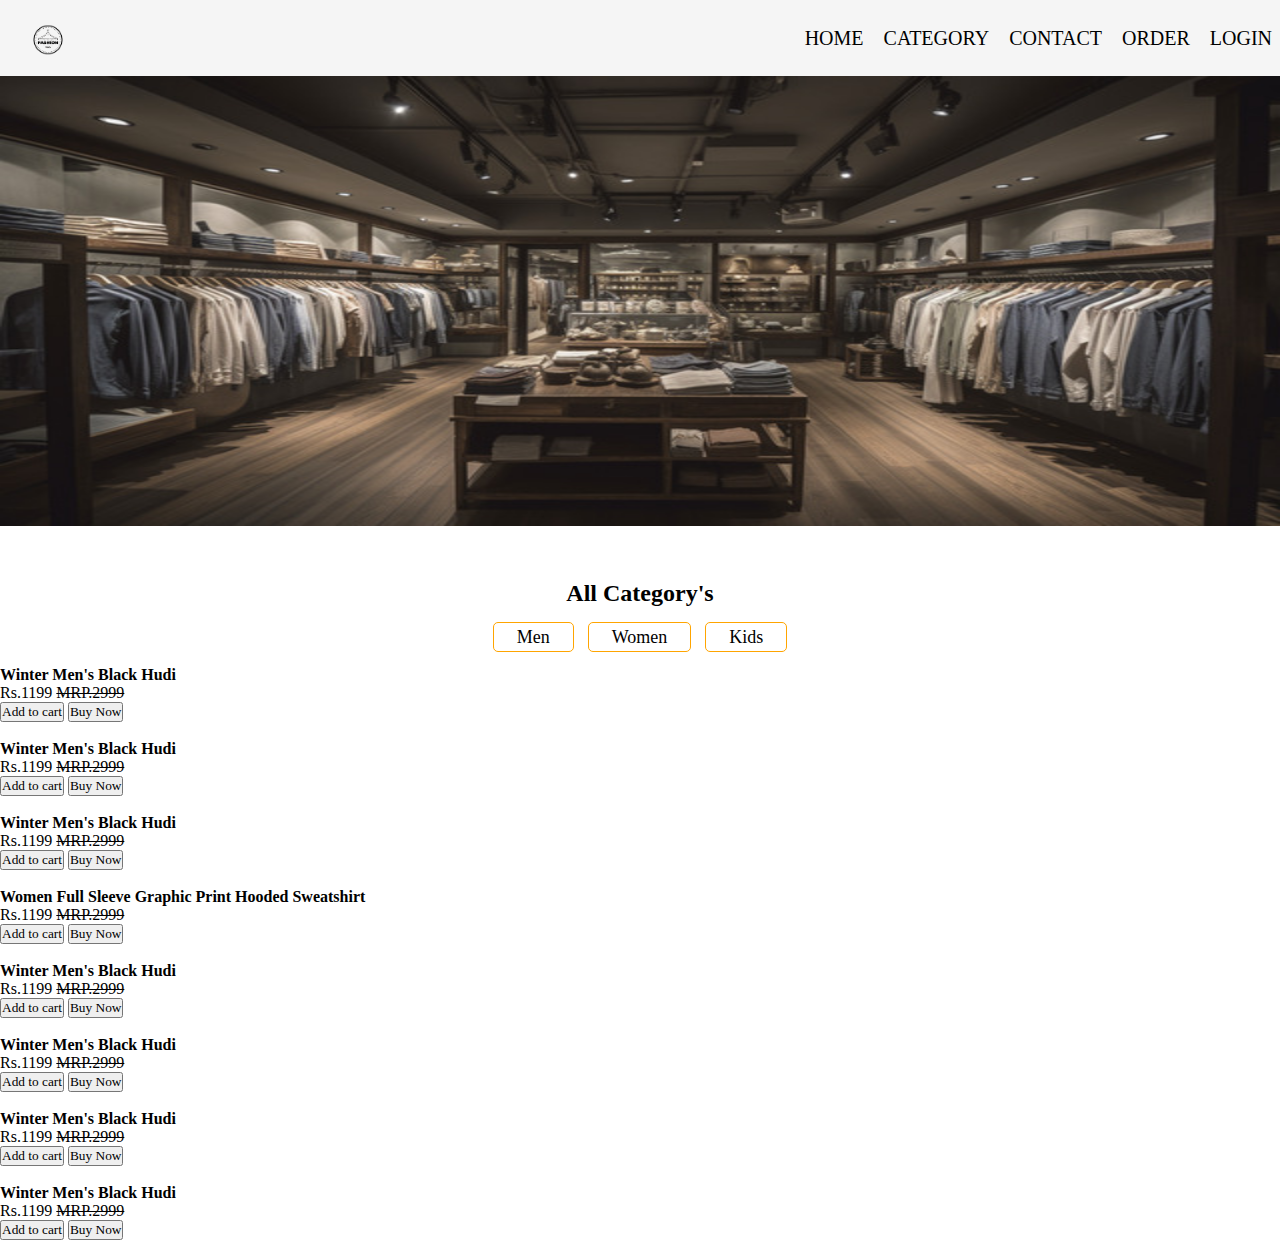
==== category.html @ 3d9e4f12 "Add files via upload" ====
<!DOCTYPE html>
<html lang="en">
<head>
    <meta charset="UTF-8">
    <meta name="viewport" content="width=device-width, initial-scale=1.0">
    <link rel="stylesheet" href="https://cdnjs.cloudflare.com/ajax/libs/font-awesome/6.5.2/css/all.min.css" 
    integrity="sha512-SnH5WK+bZxgPHs44uWIX+LLJAJ9/2PkPKZ5QiAj6Ta86w+fsb2TkcmfRyVX3pBnMFcV7oQPJkl9QevSCWr3W6A==" 
    crossorigin="anonymous" referrerpolicy="no-referrer" />
    <link rel="stylesheet" href="css/categorys.css">
    <title>Category Page</title>
</head>
<body>
    <!--header-->
    <div class="navbar">
        <nav>
            <div class="logo">
                <img src="image/4.png" alt="">
             </div>
             <div class="link">
            <a href="index.html">HOME</a>
            <a href="#">CATEGORY</a>
            <a href="contact.html">CONTACT</a>
            <a href="#">ORDER</a>
            <a href="login.html">LOGIN</a>
             </div>
        </nav>
     </div>
     <div class="background">
        <img src="image/background3.png" alt="">
     </div>
     <div class="category">
        <h1>All Category's</h1>
        <div class="link">
        <a href="#">Men</a>
        <a href="#">Women</a>
        <a href="#">Kids</a>
    </div>
    </div>

    <!--product section-->
    <div class="product">
        <div class="box">
            <img src="image/product13.png" alt="">
            <div class="info">
            <h4>Winter Men's Black Hudi</h4>
            <p>Rs.1199 <del>MRP.2999</del></p>
            <i class="fa-solid fa-star checked"></i>
            <i class="fa-solid fa-star checked"></i>
            <i class="fa-solid fa-star checked"></i>
            <i class="fa-solid fa-star checked"></i>
            <i class="fa-solid fa-star checked"></i>
            <form action="" method="post">
                <button type="submit" id="addtocart" name="btnaddtocart">Add to cart</button>
                <button type="submit" id="buynow" name="btnbuynow">Buy Now   </button>
            </form>
        </div>
        </div>
        <div class="box">
            <img src="image/product11.png" alt="">
            <div class="info">
                <h4>Winter Men's Black Hudi</h4>
            <p>Rs.1199 <del>MRP.2999</del></p>
            <i class="fa-solid fa-star checked"></i>
            <i class="fa-solid fa-star checked"></i>
            <i class="fa-solid fa-star checked"></i>
            <i class="fa-solid fa-star checked"></i>
            <i class="fa-solid fa-star "></i>
            <form action="" method="post">
                <button type="submit" id="addtocart"  name="btnaddtocart">Add to cart</button>
                <button type="submit"  id="buynow"name="btnbuynow">Buy Now   </button>
            </form>
        </div>
        </div>
        <div class="box">
            <img src="image/product12.png" alt="">
            <div class="info">
                <h4>Winter Men's Black Hudi</h4>
            <p>Rs.1199 <del>MRP.2999</del></p>
            <i class="fa-solid fa-star checked"></i>
            <i class="fa-solid fa-star checked"></i>
            <i class="fa-solid fa-star checked"></i>
            <i class="fa-solid fa-star checked"></i>
            <i class="fa-solid fa-star checked"></i>
            <form action="" method="post">
                <button type="submit" id="addtocart"  name="btnaddtocart">Add to cart</button>
                <button type="submit"   id="buynow"name="btnbuynow">Buy Now   </button>
            </form>
        </div>
        </div>
        <div class="box">
            <img src="image/product16.png" alt="">
            <div class="info">
                <h4>Women Full Sleeve Graphic Print Hooded Sweatshirt</h4>
            <p>Rs.1199 <del>MRP.2999</del></p>
            <i class="fa-solid fa-star checked"></i>
            <i class="fa-solid fa-star checked"></i>
            <i class="fa-solid fa-star checked"></i>
            <i class="fa-solid fa-star checked"></i>
            <i class="fa-solid fa-star "></i>
            <form action="" method="post">
                <button type="submit" id="addtocart"  name="btnaddtocart">Add to cart</button>
                <button type="submit" id="buynow" name="btnbuynow">Buy Now   </button>
            </form>
        </div>
        </div>
        <div class="box">
            <img src="image/product21.png" alt="">
            <div class="info">
                <h4>Winter Men's Black Hudi</h4>
            <p>Rs.1199 <del>MRP.2999</del></p>
            <i class="fa-solid fa-star checked"></i>
            <i class="fa-solid fa-star checked"></i>
            <i class="fa-solid fa-star checked"></i>
            <i class="fa-solid fa-star checked"></i>
            <i class="fa-solid fa-star checked"></i>
            <form action="" method="post">
                <button type="submit" id="addtocart"  name="btnaddtocart">Add to cart</button>
                <button type="submit"  id="buynow" name="btnbuynow">Buy Now   </button>
            </form>
        </div>
        </div>
        <div class="box">
            <img src="image/product15.png" alt="">
            <div class="info">
                <h4>Winter Men's Black Hudi</h4>
            <p>Rs.1199 <del>MRP.2999</del></p>
            <i class="fa-solid fa-star checked"></i>
            <i class="fa-solid fa-star checked"></i>
            <i class="fa-solid fa-star checked"></i>
            <i class="fa-solid fa-star checked"></i>
            <i class="fa-solid fa-star checked"></i>
            <form action="" method="post">
                <button type="submit" id="addtocart"  name="btnaddtocart">Add to cart</button>
                <button type="submit" id="buynow" name="btnbuynow">Buy Now   </button>
            </form>
        </div>
        </div>
        <div class="box">
            <img src="image/product19.png" alt="">
            <div class="info">
                <h4>Winter Men's Black Hudi</h4>
            <p>Rs.1199 <del>MRP.2999</del></p>
            <i class="fa-solid fa-star checked"></i>
            <i class="fa-solid fa-star checked"></i>
            <i class="fa-solid fa-star checked"></i>
            <i class="fa-solid fa-star checked"></i>
            <i class="fa-solid fa-star "></i>
            <form action="" method="post">
                <button type="submit" id="addtocart"  name="btnaddtocart">Add to cart</button>
                <button type="submit"  id="buynow"name="btnbuynow">Buy Now   </button>
            </form>
        </div>
        </div>
        <div class="box">
            <img src="image/produvt20.png" alt="">
            <div class="info">
                <h4>Winter Men's Black Hudi</h4>
            <p>Rs.1199 <del>MRP.2999</del></p>
            <i class="fa-solid fa-star checked"></i>
            <i class="fa-solid fa-star checked"></i>
            <i class="fa-solid fa-star checked"></i>
            <i class="fa-solid fa-star checked"></i>
            <i class="fa-solid fa-star "></i>
            <form action="" method="post">
                <button type="submit"id="addtocart"   name="btnaddtocart">Add to cart</button>
                <button type="submit"  id="buynow"name="btnbuynow">Buy Now   </button>
            </form>
        </div>
        </div>
        
    </div>
</body>
</html>
---- css/categorys.css ----
*{
    margin: 0;
    padding: 0;
    font-family: serif;
}
.navbar{
    padding: 0px 0px;
}
.navbar nav{
    display: flex;
   justify-content: space-between;
   align-items: center;
   background-color: #f5f5f5;
}
.navbar nav .logo{
   margin:  10px 14px;
}
.navbar nav img{
    display: flex;
    height: 50px;
   margin: 3px 9px;

}
.navbar nav .link a{
    font-size: 20px;
    text-decoration: none;
    padding: 2px 8px;
    color: black;
}
.navbar nav .link a:hover{
    background-color: black;
    color: white;
    border-radius: 5px;
    transition: 0.5s ease;
}
.background img{
background-size: cover;
background-repeat:no-repeat;
width: 100vw;
height: 50vh;
position: relative;
}

.category{
    margin-top: 50px;
}
.category h1{
text-align: center;
font-size: 24px;
margin-bottom: 20px;
font-family: Georgia, serif;
}
.category h1:hover{
color: orange;
transition: 0.3s ease;
}
.category .link{
    text-align: center;
}
.category .link a{
    padding: 4px 23px;
    font-size: 18px;
    text-decoration: none;
    color: black;
    border-radius: 5px;
    background-color: white;
    border: 1px solid orange;
    margin: 5px;
}
.category .link a:hover{
    background-color: orange;
    color: white;
    transition: 0.5s ease;
}
@media(max-width: 760px){
    .background img{
        background-size: cover;
        background-repeat:no-repeat;
        width: 30vw;
        height: 30vh;
        position: relative;
    }
    .navbar nav .logo{
        margin:  8px 14px;
     }
     .navbar nav img{
        display: flex;
        height: 40px;
        margin: 0px -4px;
     }
     .navbar nav .link a{
        font-size: 12px;
        text-decoration: none;
        padding: 2px 2px;
        color: black;
    }
    .navbar nav .link a:hover{
        background-color: black;
        color: white;
        border-radius: 5px;
        transition: 0.5s ease;
    }
    .category h1{
        font-size: 16px;
        margin-top: -30px;

    }
    .category .link a{
        padding: 1px 10px;
        font-size: 15px;
        text-decoration: none;
        color: black;
        border-radius: 5px;
        background-color: white;
        border: 1px solid orange;
        margin: 5px;
    }
  
}

@media(max-width: 1025px){
    .background img{
        background-size: cover;
        background-repeat:no-repeat;
        width: 100vw;
        height: 30vh;
        position: relative;
    }
    .category h1{
        margin-top: -20px;
    }
    .category .link a{
        padding: 3px 20px;
        font-size: 17px;
        text-decoration: none;
        color: black;
        border-radius: 5px;
        background-color: white;
        border: 1px solid orange;
        margin: 5px;
    }
}
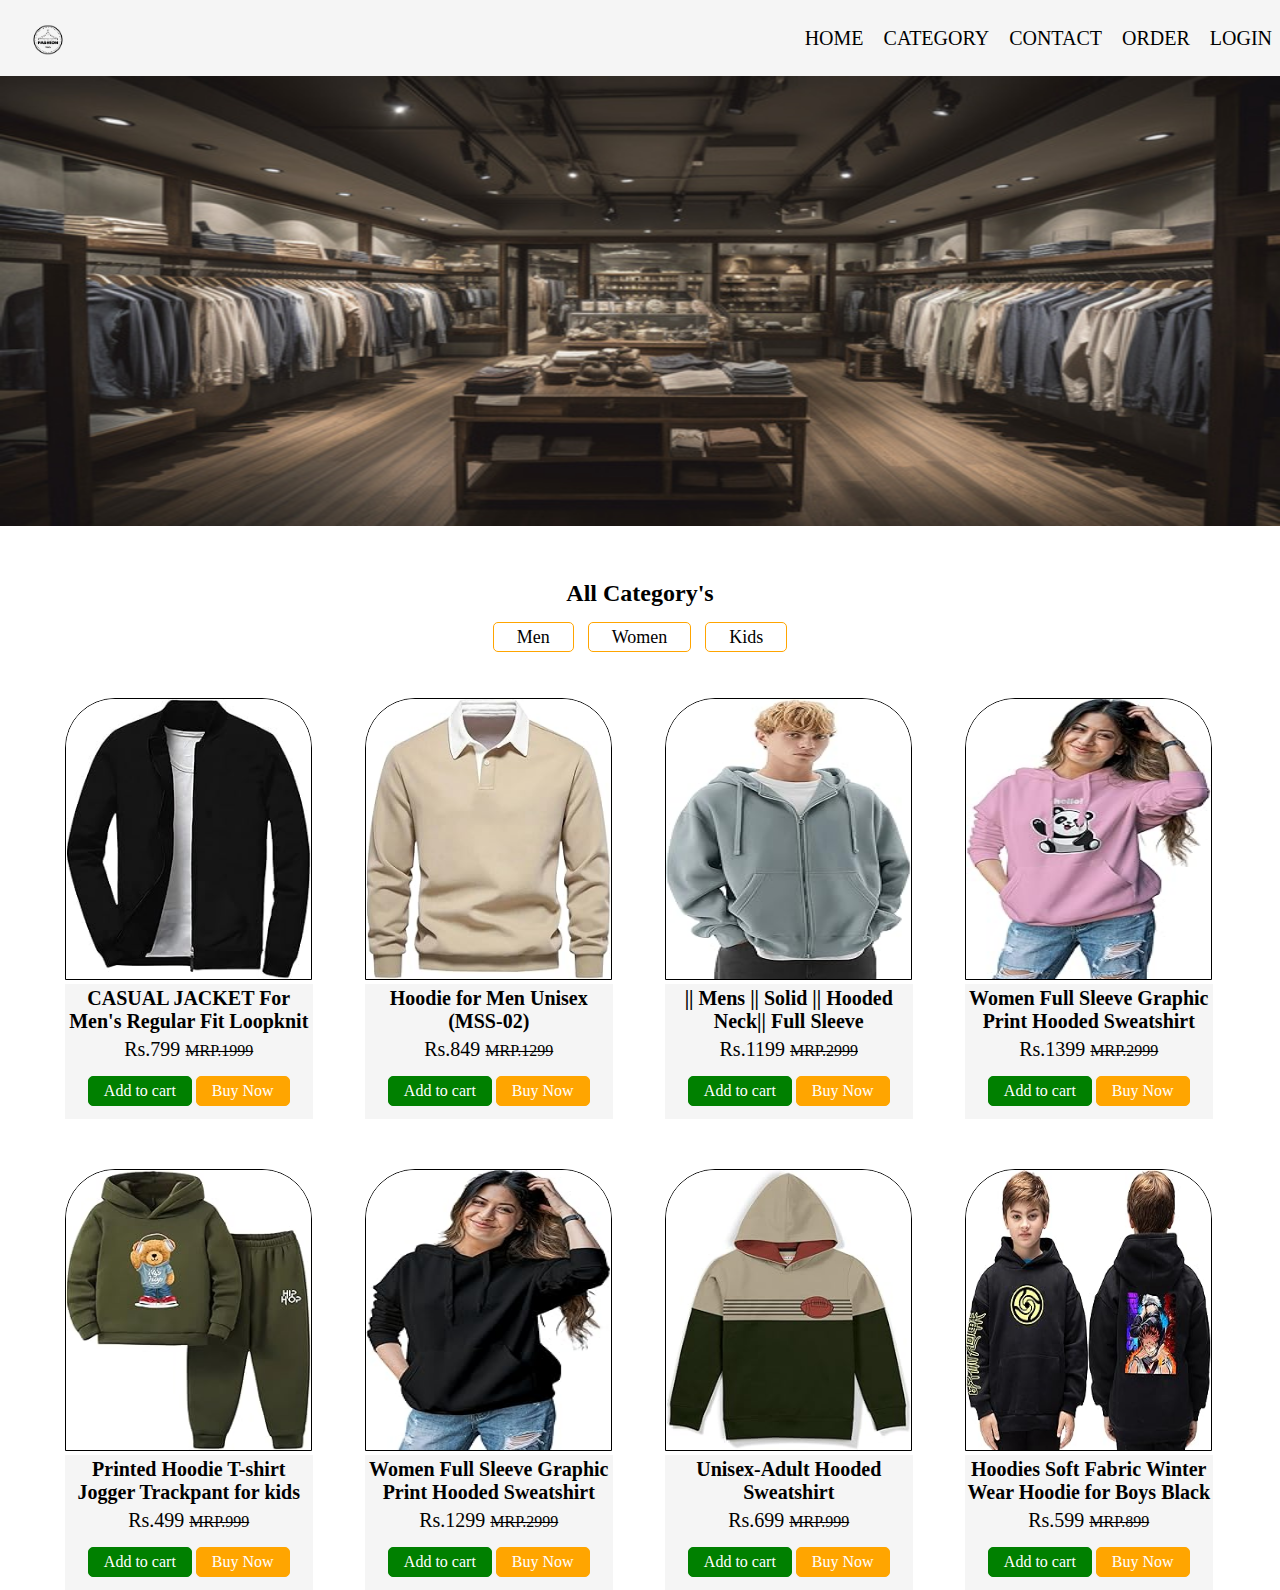
==== commit 4196167e: "Add files via upload" ====
--- a/category.html
+++ b/category.html
@@ -42,8 +42,8 @@
         <div class="box">
             <img src="image/product13.png" alt="">
             <div class="info">
-            <h4>Winter Men's Black Hudi</h4>
-            <p>Rs.1199 <del>MRP.2999</del></p>
+            <h4>CASUAL JACKET For Men's Regular Fit Loopknit </h4>
+            <p>Rs.799 <del>MRP.1999</del></p>
             <i class="fa-solid fa-star checked"></i>
             <i class="fa-solid fa-star checked"></i>
             <i class="fa-solid fa-star checked"></i>
@@ -58,8 +58,8 @@
         <div class="box">
             <img src="image/product11.png" alt="">
             <div class="info">
-                <h4>Winter Men's Black Hudi</h4>
-            <p>Rs.1199 <del>MRP.2999</del></p>
+                <h4>Hoodie for Men  Unisex  (MSS-02)</h4>
+            <p>Rs.849 <del>MRP.1299</del></p>
             <i class="fa-solid fa-star checked"></i>
             <i class="fa-solid fa-star checked"></i>
             <i class="fa-solid fa-star checked"></i>
@@ -74,7 +74,7 @@
         <div class="box">
             <img src="image/product12.png" alt="">
             <div class="info">
-                <h4>Winter Men's Black Hudi</h4>
+                <h4>|| Mens || Solid || Hooded Neck|| Full Sleeve </h4>
             <p>Rs.1199 <del>MRP.2999</del></p>
             <i class="fa-solid fa-star checked"></i>
             <i class="fa-solid fa-star checked"></i>
@@ -91,7 +91,7 @@
             <img src="image/product16.png" alt="">
             <div class="info">
                 <h4>Women Full Sleeve Graphic Print Hooded Sweatshirt</h4>
-            <p>Rs.1199 <del>MRP.2999</del></p>
+            <p>Rs.1399 <del>MRP.2999</del></p>
             <i class="fa-solid fa-star checked"></i>
             <i class="fa-solid fa-star checked"></i>
             <i class="fa-solid fa-star checked"></i>
@@ -106,8 +106,8 @@
         <div class="box">
             <img src="image/product21.png" alt="">
             <div class="info">
-                <h4>Winter Men's Black Hudi</h4>
-            <p>Rs.1199 <del>MRP.2999</del></p>
+                <h4>Printed Hoodie T-shirt Jogger Trackpant for kids</h4>
+            <p>Rs.499 <del>MRP.999</del></p>
             <i class="fa-solid fa-star checked"></i>
             <i class="fa-solid fa-star checked"></i>
             <i class="fa-solid fa-star checked"></i>
@@ -122,8 +122,8 @@
         <div class="box">
             <img src="image/product15.png" alt="">
             <div class="info">
-                <h4>Winter Men's Black Hudi</h4>
-            <p>Rs.1199 <del>MRP.2999</del></p>
+                <h4>Women Full Sleeve Graphic Print Hooded Sweatshirt</h4>
+            <p>Rs.1299 <del>MRP.2999</del></p>
             <i class="fa-solid fa-star checked"></i>
             <i class="fa-solid fa-star checked"></i>
             <i class="fa-solid fa-star checked"></i>
@@ -138,8 +138,8 @@
         <div class="box">
             <img src="image/product19.png" alt="">
             <div class="info">
-                <h4>Winter Men's Black Hudi</h4>
-            <p>Rs.1199 <del>MRP.2999</del></p>
+                <h4>Unisex-Adult Hooded Sweatshirt</h4>
+            <p>Rs.699 <del>MRP.999</del></p>
             <i class="fa-solid fa-star checked"></i>
             <i class="fa-solid fa-star checked"></i>
             <i class="fa-solid fa-star checked"></i>
@@ -154,8 +154,8 @@
         <div class="box">
             <img src="image/produvt20.png" alt="">
             <div class="info">
-                <h4>Winter Men's Black Hudi</h4>
-            <p>Rs.1199 <del>MRP.2999</del></p>
+                <h4>Hoodies Soft Fabric Winter Wear Hoodie for Boys Black</h4>
+            <p>Rs.599 <del>MRP.899</del></p> 
             <i class="fa-solid fa-star checked"></i>
             <i class="fa-solid fa-star checked"></i>
             <i class="fa-solid fa-star checked"></i>
--- a/css/categorys.css
+++ b/css/categorys.css
@@ -72,6 +72,81 @@
     color: white;
     transition: 0.5s ease;
 }
+
+.product{
+    display: flex;
+    justify-content: center;
+    flex-wrap: wrap;
+    gap: 50px;
+    margin-top: 50px;
+}
+.product .box{
+    width: 250px;
+    overflow: hidden;
+
+}
+.product .box img{
+    width: 245px;
+    height: 280px;
+    border: 1px solid black;
+    border-bottom: 1px solid black;
+    border-top-left-radius: 50px;
+    border-top-right-radius: 50px;
+
+}
+.product .box .info{
+    text-align: center;
+    padding: 2px 0px;
+    background-color: #f5f5f5;
+    border: 1px solid #f5f5f5;
+    width: 245.5px;
+}
+.product .box p{
+    font-size: 20px;
+    padding: 5px 0px;
+}
+.checked{
+    color: orange;
+}
+.product .box h4{
+    font-size: 20px;
+}
+.product .box del{
+    font-size: 16px;
+    font-weight: 500;
+}
+.product .box form{
+    padding: 10px 0px;
+}
+.product .box form #addtocart{
+    background-color: green;
+    border: 1px solid green;
+    color: white;
+    font-size: 16px;
+    border-radius: 5px;
+    padding: 5px 15px;
+}
+.product .box form #addtocart:hover{
+    background-color: white;
+    border: 1px solid green;
+    color: black;
+    transition: 0.5s ease;
+}
+.product .box form #buynow{
+    background-color: orange;
+    border: 1px solid orange;
+    color: white;
+    font-size: 16px;
+    border-radius: 5px;
+    padding: 5px 15px;
+}
+.product .box form #buynow:hover{
+    background-color: white;
+    border: 1px solid orange;
+    color: black;
+    transition: 0.5s ease;
+}
+
 @media(max-width: 760px){
     .background img{
         background-size: cover;
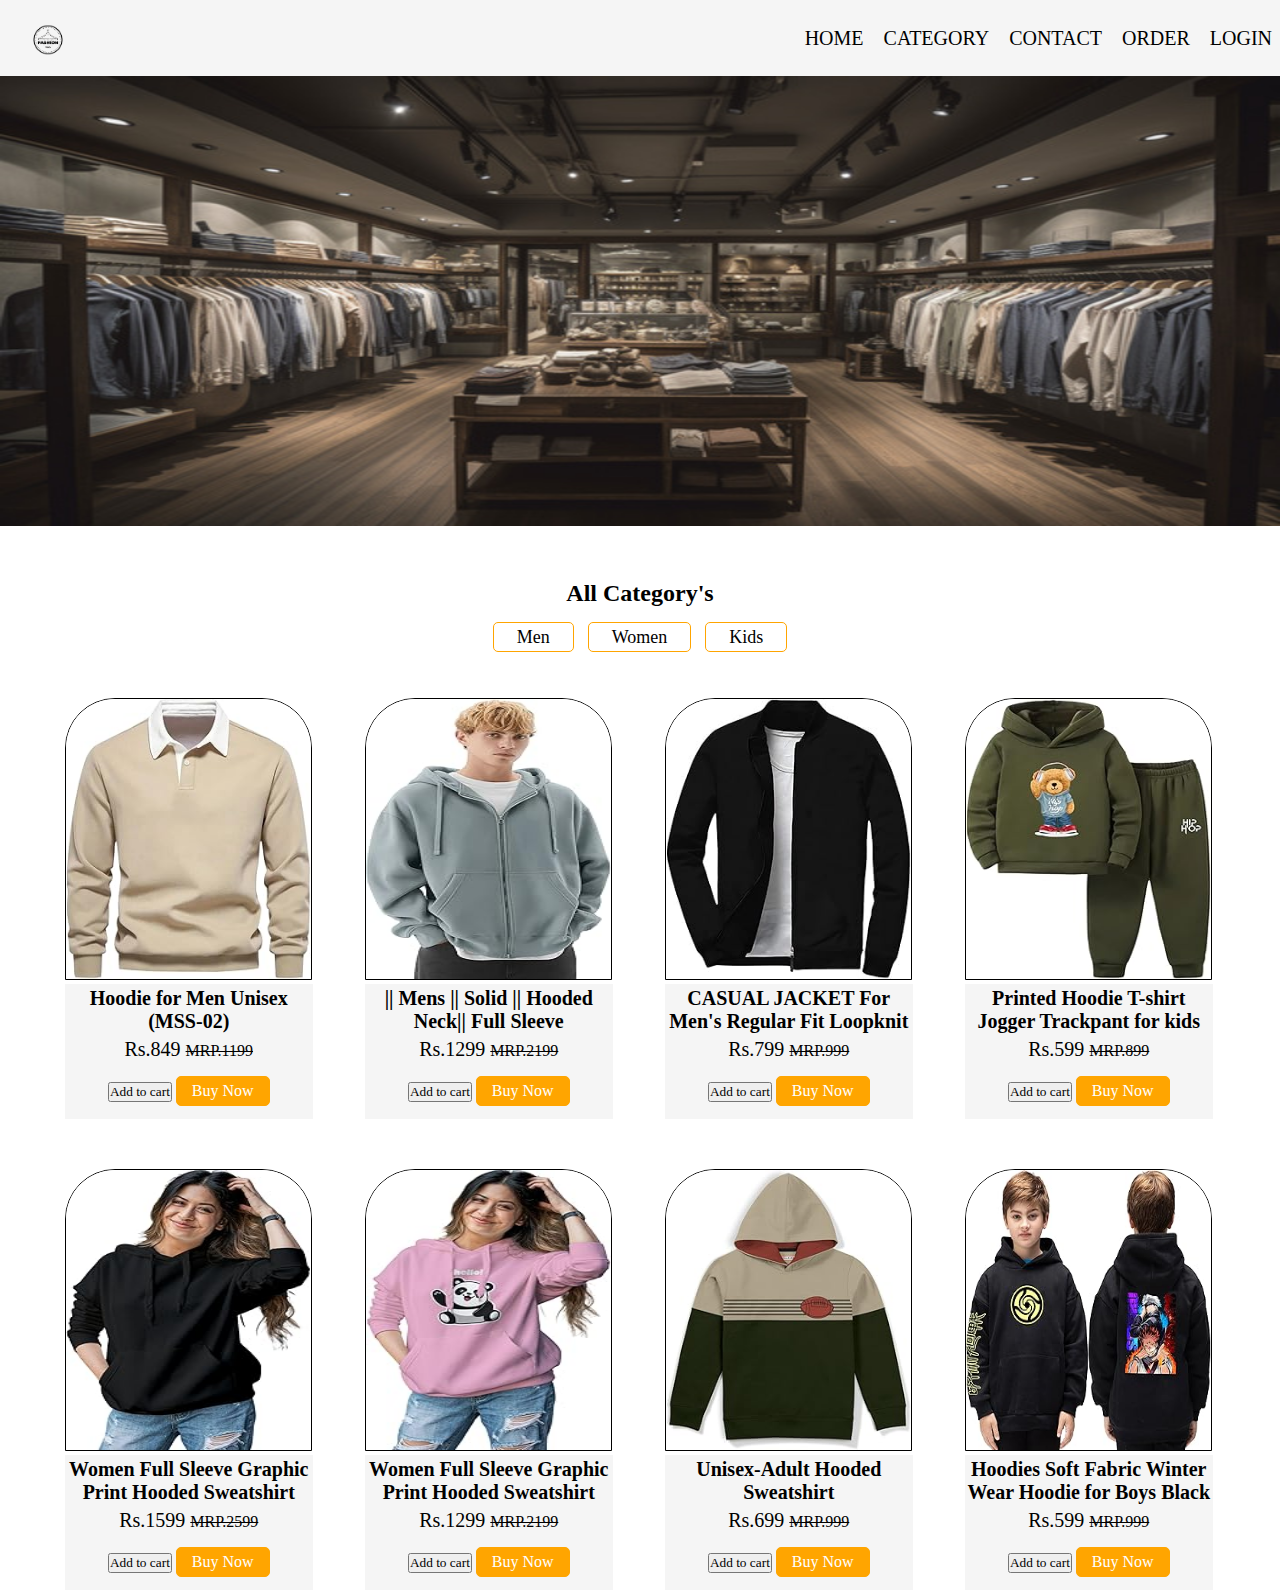
==== commit 168051e5: "Add files via upload" ====
--- a/category.html
+++ b/category.html
@@ -7,18 +7,18 @@
     integrity="sha512-SnH5WK+bZxgPHs44uWIX+LLJAJ9/2PkPKZ5QiAj6Ta86w+fsb2TkcmfRyVX3pBnMFcV7oQPJkl9QevSCWr3W6A==" 
     crossorigin="anonymous" referrerpolicy="no-referrer" />
     <link rel="stylesheet" href="css/categorys.css">
-    <title>Category Page</title>
+    <title>Men"s</title>
 </head>
 <body>
-    <!--header-->
-    <div class="navbar">
+     <!--header-->
+     <div class="navbar">
         <nav>
             <div class="logo">
                 <img src="image/4.png" alt="">
              </div>
              <div class="link">
             <a href="index.html">HOME</a>
-            <a href="#">CATEGORY</a>
+            <a href="category.html">CATEGORY</a>
             <a href="contact.html">CONTACT</a>
             <a href="#">ORDER</a>
             <a href="login.html">LOGIN</a>
@@ -31,143 +31,142 @@
      <div class="category">
         <h1>All Category's</h1>
         <div class="link">
-        <a href="#">Men</a>
+        <a href="men.html">Men</a>
         <a href="#">Women</a>
         <a href="#">Kids</a>
     </div>
     </div>
-
-    <!--product section-->
     <div class="product">
-        <div class="box">
-            <img src="image/product13.png" alt="">
-            <div class="info">
-            <h4>CASUAL JACKET For Men's Regular Fit Loopknit </h4>
-            <p>Rs.799 <del>MRP.1999</del></p>
-            <i class="fa-solid fa-star checked"></i>
-            <i class="fa-solid fa-star checked"></i>
-            <i class="fa-solid fa-star checked"></i>
-            <i class="fa-solid fa-star checked"></i>
-            <i class="fa-solid fa-star checked"></i>
-            <form action="" method="post">
-                <button type="submit" id="addtocart" name="btnaddtocart">Add to cart</button>
-                <button type="submit" id="buynow" name="btnbuynow">Buy Now   </button>
-            </form>
-        </div>
-        </div>
         <div class="box">
             <img src="image/product11.png" alt="">
             <div class="info">
-                <h4>Hoodie for Men  Unisex  (MSS-02)</h4>
-            <p>Rs.849 <del>MRP.1299</del></p>
+            <h4>Hoodie for Men Unisex (MSS-02)</h4>
+            <p>Rs.849 <del>MRP.1199</del></p>
             <i class="fa-solid fa-star checked"></i>
             <i class="fa-solid fa-star checked"></i>
             <i class="fa-solid fa-star checked"></i>
             <i class="fa-solid fa-star checked"></i>
             <i class="fa-solid fa-star "></i>
             <form action="" method="post">
-                <button type="submit" id="addtocart"  name="btnaddtocart">Add to cart</button>
-                <button type="submit"  id="buynow"name="btnbuynow">Buy Now   </button>
+                <button type="submit" id="addtocard" name="btnaddtocart">Add to cart</button>
+                <button type="submit" id="buynow" name="btnbuynow">Buy Now</button>
             </form>
-        </div>
+            </div>
         </div>
         <div class="box">
             <img src="image/product12.png" alt="">
             <div class="info">
-                <h4>|| Mens || Solid || Hooded Neck|| Full Sleeve </h4>
-            <p>Rs.1199 <del>MRP.2999</del></p>
-            <i class="fa-solid fa-star checked"></i>
-            <i class="fa-solid fa-star checked"></i>
-            <i class="fa-solid fa-star checked"></i>
-            <i class="fa-solid fa-star checked"></i>
-            <i class="fa-solid fa-star checked"></i>
-            <form action="" method="post">
-                <button type="submit" id="addtocart"  name="btnaddtocart">Add to cart</button>
-                <button type="submit"   id="buynow"name="btnbuynow">Buy Now   </button>
-            </form>
+                <h4>|| Mens || Solid || Hooded Neck|| Full Sleeve</h4>
+                <p>Rs.1299 <del>MRP.2199</del></p>
+                <i class="fa-solid fa-star checked"></i>
+                <i class="fa-solid fa-star checked"></i>
+                <i class="fa-solid fa-star checked"></i>
+                <i class="fa-solid fa-star checked"></i>
+                <i class="fa-solid fa-star checked"></i>
+                <form action="" method="post">
+                    <button type="submit" id="addtocard" name="btnaddtocart">Add to cart</button>
+                    <button type="submit" id="buynow"name="btnbuynow">Buy Now</button>
+                </form>
+                </div>
         </div>
+        <div class="box">
+            <img src="image/product13.png" alt="">
+            <div class="info">
+                <h4>CASUAL JACKET For Men's Regular Fit Loopknit</h4>
+                <p>Rs.799 <del>MRP.999</del></p>
+                <i class="fa-solid fa-star checked"></i>
+                <i class="fa-solid fa-star checked"></i>
+                <i class="fa-solid fa-star checked"></i>
+                <i class="fa-solid fa-star checked"></i>
+                <i class="fa-solid fa-star "></i>
+                <form action="" method="post">
+                    <button type="submit" id="addtocard" name="btnaddtocart">Add to cart</button>
+                    <button type="submit" id="buynow" name="btnbuynow">Buy Now</button>
+                </form>
+                </div>
+        </div>
+        <div class="box">
+            <img src="image/product21.png" alt="">
+            <div class="info">
+                <h4>Printed Hoodie T-shirt Jogger Trackpant for kids</h4>
+                <p>Rs.599 <del>MRP.899</del></p>
+                <i class="fa-solid fa-star checked"></i>
+                <i class="fa-solid fa-star checked"></i>
+                <i class="fa-solid fa-star checked"></i>
+                <i class="fa-solid fa-star checked"></i>
+                <i class="fa-solid fa-star checked"></i>
+                <form action="" method="post">
+                    <button type="submit" id="addtocard" name="btnaddtocart">Add to cart</button>
+                    <button type="submit" id="buynow" name="btnbuynow">Buy Now</button>
+                </form>
+                </div>
+        </div>
+        <div class="box">
+            <img src="image/product15.png" alt="">
+            <div class="info">
+                <h4>Women Full Sleeve Graphic Print Hooded Sweatshirt</h4>
+                <p>Rs.1599 <del>MRP.2599</del></p>
+                <i class="fa-solid fa-star checked"></i>
+                <i class="fa-solid fa-star checked"></i>
+                <i class="fa-solid fa-star checked"></i>
+                <i class="fa-solid fa-star checked"></i>
+                <i class="fa-solid fa-star "></i>
+                <form action="" method="post">
+                    <button type="submit" id="addtocard"name="btnaddtocart">Add to cart</button>
+                    <button type="submit" id="buynow" name="btnbuynow">Buy Now</button>
+                </form>
+                </div>
         </div>
         <div class="box">
             <img src="image/product16.png" alt="">
             <div class="info">
                 <h4>Women Full Sleeve Graphic Print Hooded Sweatshirt</h4>
-            <p>Rs.1399 <del>MRP.2999</del></p>
-            <i class="fa-solid fa-star checked"></i>
-            <i class="fa-solid fa-star checked"></i>
-            <i class="fa-solid fa-star checked"></i>
-            <i class="fa-solid fa-star checked"></i>
-            <i class="fa-solid fa-star "></i>
-            <form action="" method="post">
-                <button type="submit" id="addtocart"  name="btnaddtocart">Add to cart</button>
-                <button type="submit" id="buynow" name="btnbuynow">Buy Now   </button>
-            </form>
-        </div>
-        </div>
-        <div class="box">
-            <img src="image/product21.png" alt="">
-            <div class="info">
-                <h4>Printed Hoodie T-shirt Jogger Trackpant for kids</h4>
-            <p>Rs.499 <del>MRP.999</del></p>
-            <i class="fa-solid fa-star checked"></i>
-            <i class="fa-solid fa-star checked"></i>
-            <i class="fa-solid fa-star checked"></i>
-            <i class="fa-solid fa-star checked"></i>
-            <i class="fa-solid fa-star checked"></i>
-            <form action="" method="post">
-                <button type="submit" id="addtocart"  name="btnaddtocart">Add to cart</button>
-                <button type="submit"  id="buynow" name="btnbuynow">Buy Now   </button>
-            </form>
-        </div>
-        </div>
-        <div class="box">
-            <img src="image/product15.png" alt="">
-            <div class="info">
-                <h4>Women Full Sleeve Graphic Print Hooded Sweatshirt</h4>
-            <p>Rs.1299 <del>MRP.2999</del></p>
-            <i class="fa-solid fa-star checked"></i>
-            <i class="fa-solid fa-star checked"></i>
-            <i class="fa-solid fa-star checked"></i>
-            <i class="fa-solid fa-star checked"></i>
-            <i class="fa-solid fa-star checked"></i>
-            <form action="" method="post">
-                <button type="submit" id="addtocart"  name="btnaddtocart">Add to cart</button>
-                <button type="submit" id="buynow" name="btnbuynow">Buy Now   </button>
-            </form>
-        </div>
+                <p>Rs.1299 <del>MRP.2199</del></p>
+                <i class="fa-solid fa-star checked"></i>
+                <i class="fa-solid fa-star checked"></i>
+                <i class="fa-solid fa-star checked"></i>
+                <i class="fa-solid fa-star checked"></i>
+                <i class="fa-solid fa-star checked"></i>
+                <form action="" method="post">
+                    <button type="submit" id="addtocard" name="btnaddtocart">Add to cart</button>
+                    <button type="submit" id="buynow" name="btnbuynow">Buy Now</button>
+                </form>
+                </div>
         </div>
         <div class="box">
             <img src="image/product19.png" alt="">
             <div class="info">
-                <h4>Unisex-Adult Hooded Sweatshirt</h4>
-            <p>Rs.699 <del>MRP.999</del></p>
-            <i class="fa-solid fa-star checked"></i>
-            <i class="fa-solid fa-star checked"></i>
-            <i class="fa-solid fa-star checked"></i>
-            <i class="fa-solid fa-star checked"></i>
-            <i class="fa-solid fa-star "></i>
-            <form action="" method="post">
-                <button type="submit" id="addtocart"  name="btnaddtocart">Add to cart</button>
-                <button type="submit"  id="buynow"name="btnbuynow">Buy Now   </button>
-            </form>
-        </div>
+                <h4>Unisex-Adult Hooded Sweatshirt </h4>
+                <p>Rs.699 <del>MRP.999</del></p>
+                <i class="fa-solid fa-star checked"></i>
+                <i class="fa-solid fa-star checked"></i>
+                <i class="fa-solid fa-star checked"></i>
+                <i class="fa-solid fa-star checked"></i>
+                <i class="fa-solid fa-star checked"></i>
+                <form action="" method="post">
+                    <button type="submit" id="addtocard" name="btnaddtocart">Add to cart</button>
+                    <button type="submit" id="buynow" name="btnbuynow">Buy Now</button>
+                </form>
+                </div>
         </div>
         <div class="box">
-            <img src="image/produvt20.png" alt="">
+            <img src="image/product20.png" alt="">
             <div class="info">
                 <h4>Hoodies Soft Fabric Winter Wear Hoodie for Boys Black</h4>
-            <p>Rs.599 <del>MRP.899</del></p> 
-            <i class="fa-solid fa-star checked"></i>
-            <i class="fa-solid fa-star checked"></i>
-            <i class="fa-solid fa-star checked"></i>
-            <i class="fa-solid fa-star checked"></i>
-            <i class="fa-solid fa-star "></i>
-            <form action="" method="post">
-                <button type="submit"id="addtocart"   name="btnaddtocart">Add to cart</button>
-                <button type="submit"  id="buynow"name="btnbuynow">Buy Now   </button>
-            </form>
+                <p>Rs.599 <del>MRP.999</del></p>
+                <i class="fa-solid fa-star checked"></i>
+                <i class="fa-solid fa-star checked"></i>
+                <i class="fa-solid fa-star checked"></i>
+                <i class="fa-solid fa-star checked"></i>
+                <i class="fa-solid fa-star checked"></i>
+                <form action="" method="post">
+                    <button type="submit" id="addtocard" name="btnaddtocart">Add to cart</button>
+                    <button type="submit" id="buynow" name="btnbuynow">Buy Now</button>
+                </form>
+                </div>
         </div>
-        </div>
-        
     </div>
+
+    
 </body>
 </html>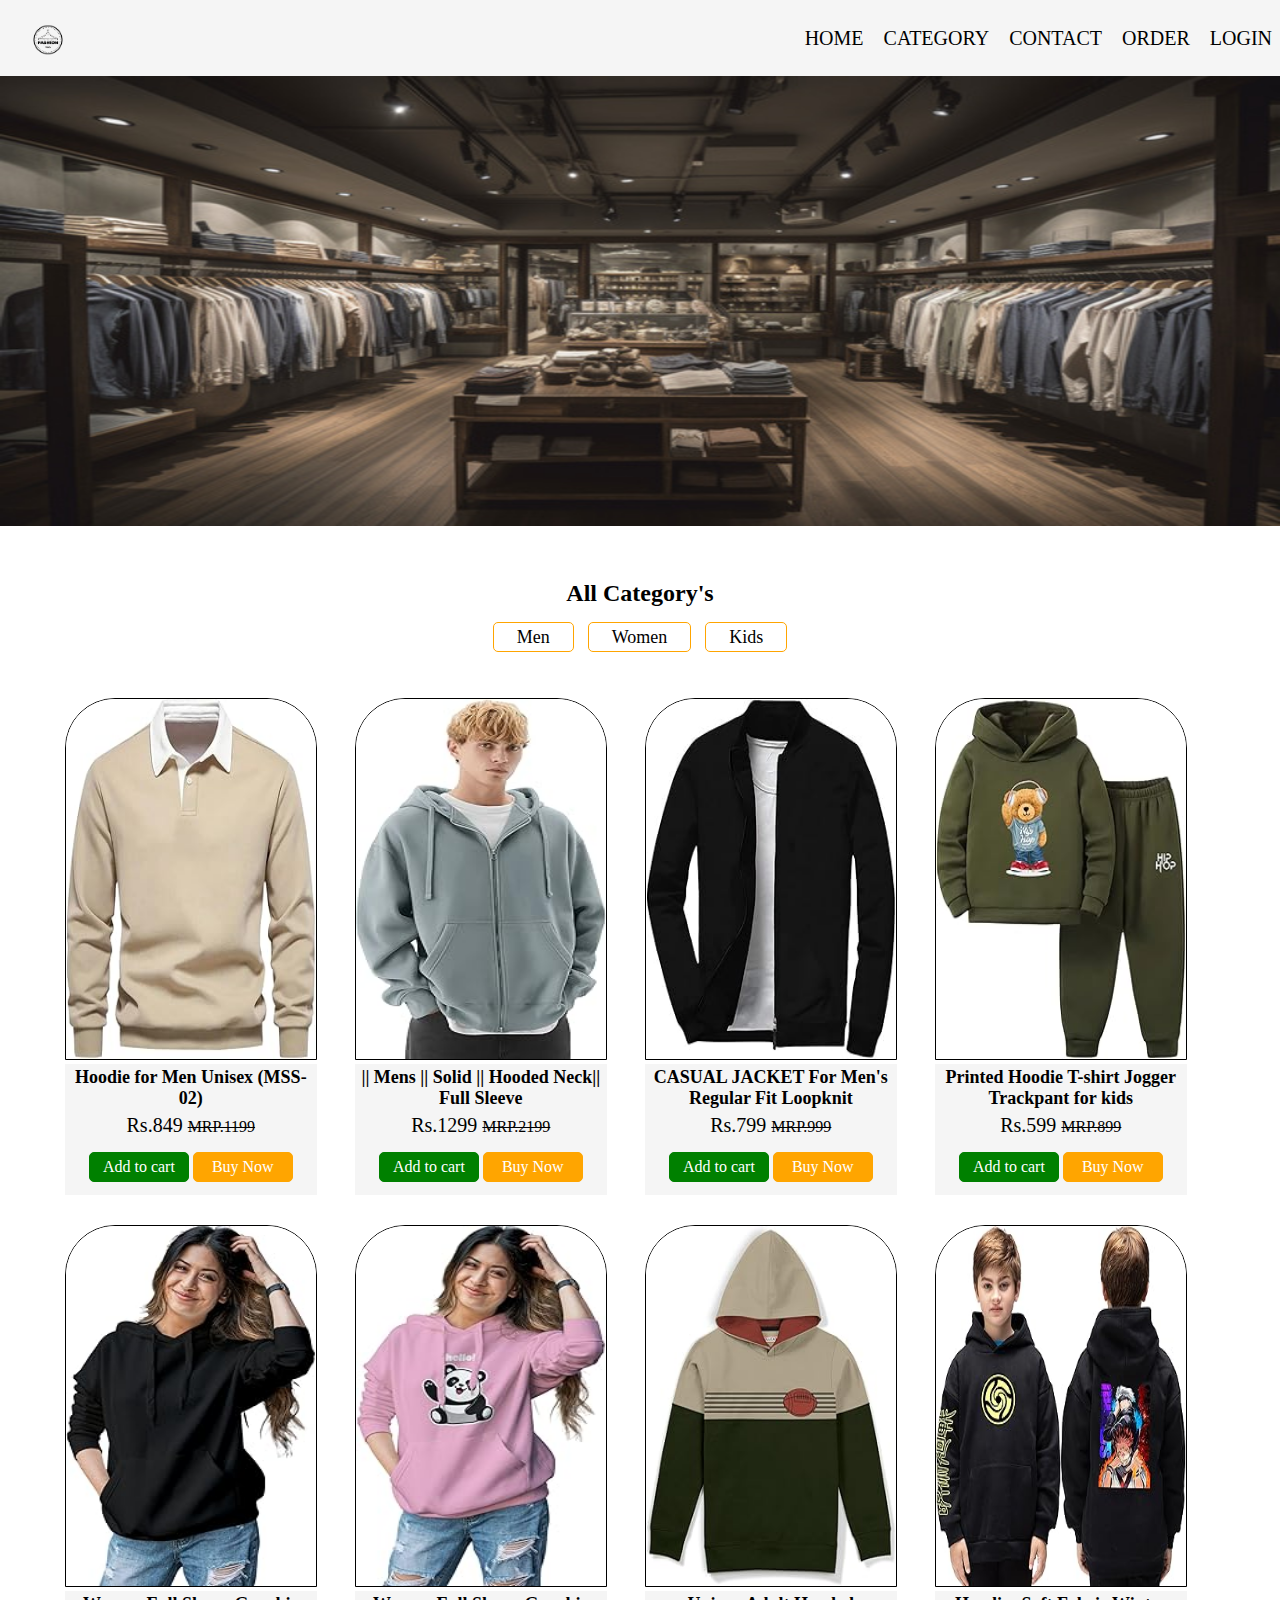
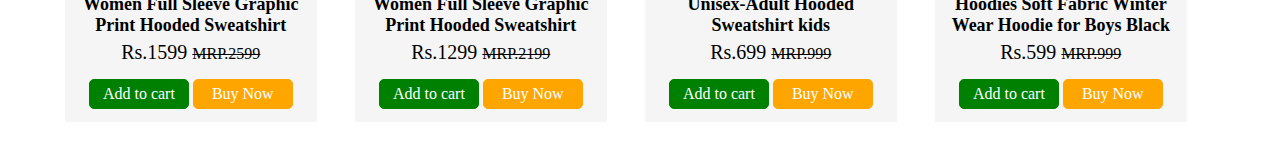
==== commit 521a1bf7: "Add files via upload" ====
--- a/category.html
+++ b/category.html
@@ -136,7 +136,7 @@
         <div class="box">
             <img src="image/product19.png" alt="">
             <div class="info">
-                <h4>Unisex-Adult Hooded Sweatshirt </h4>
+                <h4>Unisex-Adult Hooded Sweatshirt kids</h4>
                 <p>Rs.699 <del>MRP.999</del></p>
                 <i class="fa-solid fa-star checked"></i>
                 <i class="fa-solid fa-star checked"></i>
--- a/css/categorys.css
+++ b/css/categorys.css
@@ -34,118 +34,120 @@
     transition: 0.5s ease;
 }
 .background img{
-background-size: cover;
-background-repeat:no-repeat;
-width: 100vw;
-height: 50vh;
-position: relative;
-}
-
-.category{
-    margin-top: 50px;
-}
-.category h1{
-text-align: center;
-font-size: 24px;
-margin-bottom: 20px;
-font-family: Georgia, serif;
-}
-.category h1:hover{
-color: orange;
-transition: 0.3s ease;
-}
-.category .link{
+    background-size: cover;
+    background-repeat:no-repeat;
+    width: 100vw;
+    height: 50vh;
+    position: relative;
+    }
+    
+    .category{
+        margin-top: 50px;
+    }
+    .category h1{
     text-align: center;
-}
-.category .link a{
-    padding: 4px 23px;
-    font-size: 18px;
-    text-decoration: none;
-    color: black;
-    border-radius: 5px;
-    background-color: white;
-    border: 1px solid orange;
-    margin: 5px;
-}
-.category .link a:hover{
-    background-color: orange;
-    color: white;
-    transition: 0.5s ease;
-}
-
-.product{
-    display: flex;
-    justify-content: center;
-    flex-wrap: wrap;
-    gap: 50px;
-    margin-top: 50px;
-}
-.product .box{
-    width: 250px;
-    overflow: hidden;
-
-}
-.product .box img{
-    width: 245px;
-    height: 280px;
-    border: 1px solid black;
-    border-bottom: 1px solid black;
-    border-top-left-radius: 50px;
-    border-top-right-radius: 50px;
-
-}
-.product .box .info{
-    text-align: center;
-    padding: 2px 0px;
-    background-color: #f5f5f5;
-    border: 1px solid #f5f5f5;
-    width: 245.5px;
-}
-.product .box p{
-    font-size: 20px;
-    padding: 5px 0px;
-}
-.checked{
+    font-size: 24px;
+    margin-bottom: 20px;
+    font-family: Georgia, serif;
+    }
+    .category h1:hover{
     color: orange;
-}
-.product .box h4{
-    font-size: 20px;
-}
-.product .box del{
-    font-size: 16px;
-    font-weight: 500;
-}
-.product .box form{
-    padding: 10px 0px;
-}
-.product .box form #addtocart{
-    background-color: green;
-    border: 1px solid green;
-    color: white;
-    font-size: 16px;
-    border-radius: 5px;
-    padding: 5px 15px;
-}
-.product .box form #addtocart:hover{
-    background-color: white;
-    border: 1px solid green;
-    color: black;
-    transition: 0.5s ease;
-}
-.product .box form #buynow{
-    background-color: orange;
-    border: 1px solid orange;
-    color: white;
-    font-size: 16px;
-    border-radius: 5px;
-    padding: 5px 15px;
-}
-.product .box form #buynow:hover{
-    background-color: white;
-    border: 1px solid orange;
-    color: black;
-    transition: 0.5s ease;
-}
+    transition: 0.3s ease;
+    }
+    .category .link{
+        text-align: center;
+    }
+    .category .link a{
+        padding: 4px 23px;
+        font-size: 18px;
+        text-decoration: none;
+        color: black;
+        border-radius: 5px;
+        background-color: white;
+        border: 1px solid orange;
+        margin: 5px;
+    }
+    .category .link a:hover{
+        background-color: orange;
+        color: white;
+        transition: 0.5s ease;
+    }
+    .product{
+        display: flex;
+        justify-content: center;
+        flex-wrap: wrap;
+        gap: 10px;
+        margin-top: 50px;
+    }
+    .product .box{
+        width: 280px;
+        height: auto;
+        overflow: hidden;
+        margin-bottom: 20px;
+    
+    }
+    .product .box img{
+        width: 19.5vw;
+        height: 40vh;
+        border: 1px solid black;
+        border-bottom: 1px solid black;
+        border-top-left-radius: 50px;
+        border-top-right-radius: 50px;
+       
+    }
+    .product .box .info{
+        text-align: center;
+        padding: 2px 0px;
+        background-color: #f5f5f5;
+        border: 1px solid #f5f5f5;
+        width: 19.5vw;
+    }
+    .product .box p{
+        font-size: 20px;
+        font-weight: 500;
+        padding: 5px 0px;
+    }
+    .product .box h4{
+        font-size: 18px;
+    
+    }
+    .checked{
+        color: orange;
+    }
+    .product .box del{
+        font-size: 16px;
+    }
+    .product .box form{
+        padding: 10px 0px;
+    }
+    .product .box form #addtocard{
+        background-color: green;
+        border: 1px solid green;
+        color: white;
+        font-size: 16px;
+        border-radius: 5px;
+        padding: 5px 13px;
+    }
+    .product .box form #addtocard:hover{
+        background-color: white;
+        border: 1px solid green;
+        color: black;
+        transition: 0.5s ease;
+    }
+    .product .box form #buynow{
+        background-color: orange;
+        border: 1px solid orange;
+        color: white;
+        font-size: 16px;
+        border-radius: 5px;
+        padding: 5px 18px;
+    }
+    .product .box form #buynow:hover{
+        background-color: white;
+        border: 1px solid orange;
+        color: black;
+        transition: 0.5s ease;
+    }
 
 @media(max-width: 760px){
     .background img{
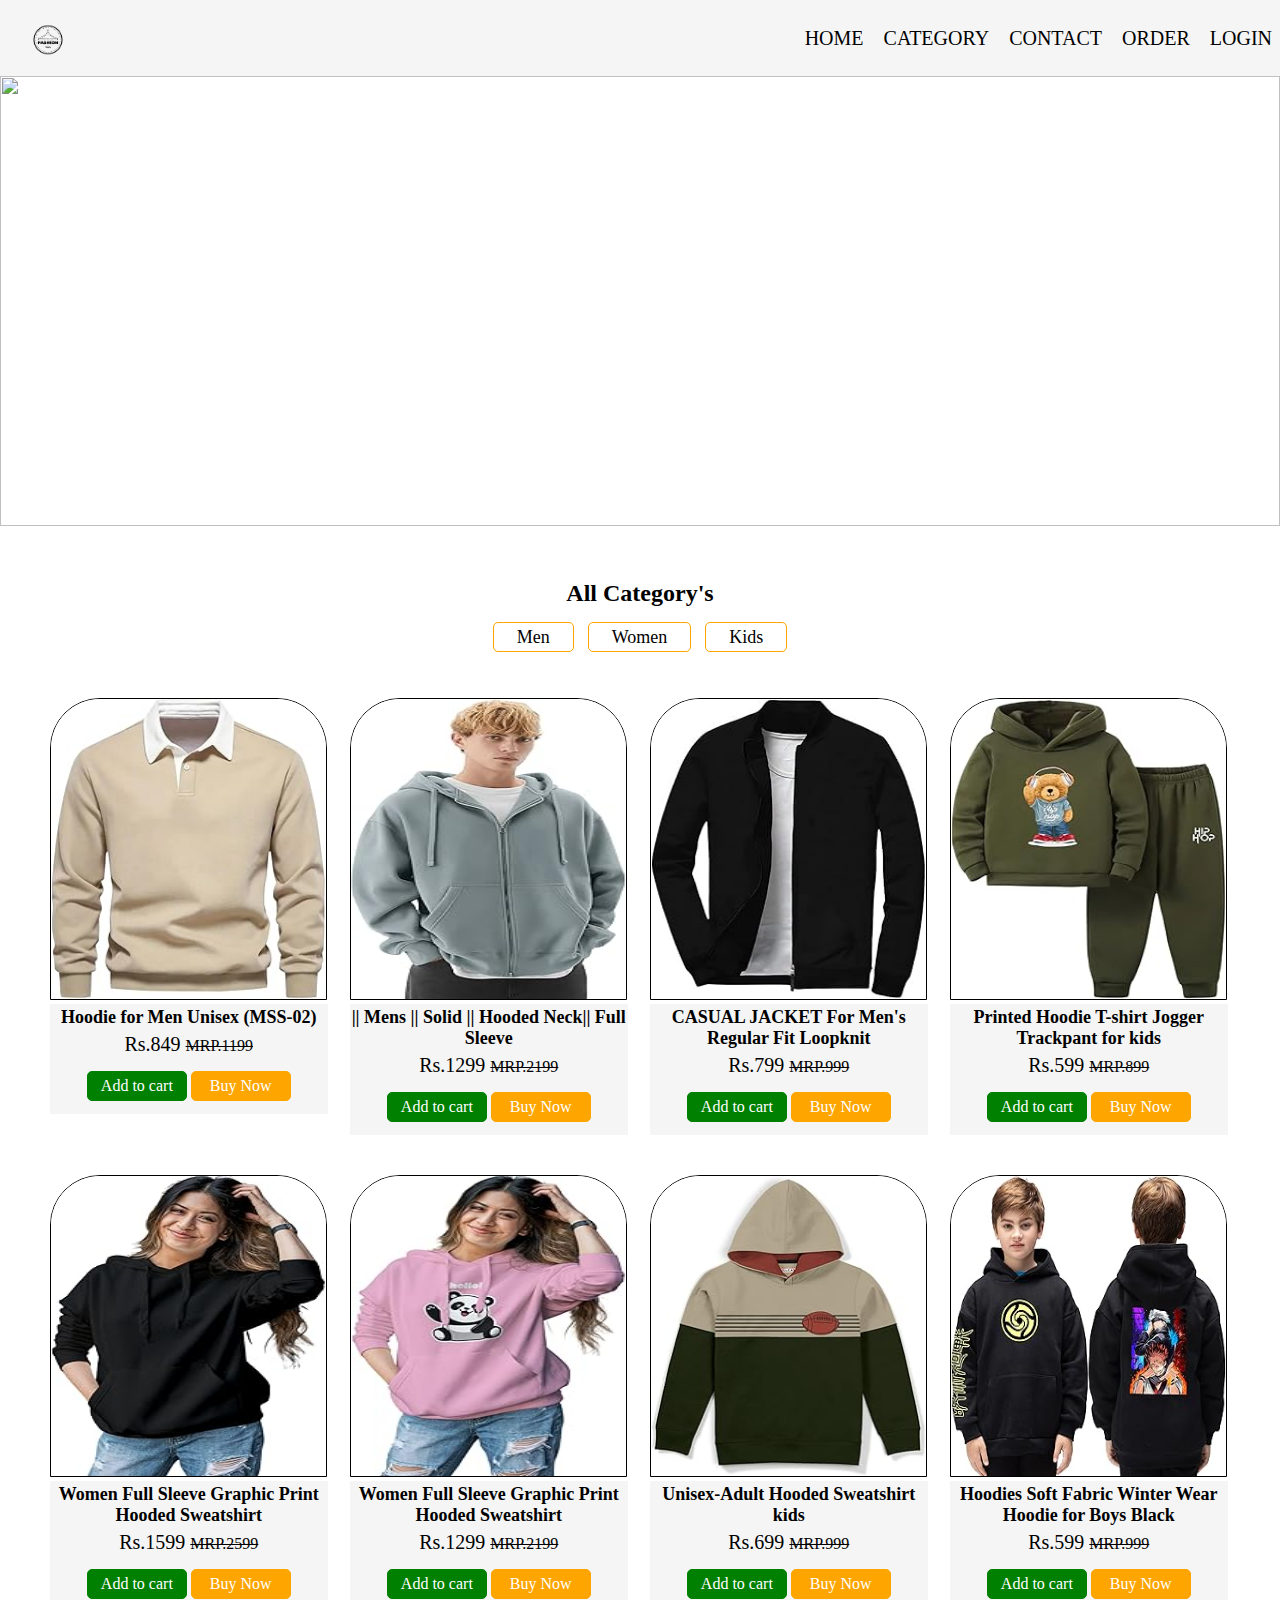
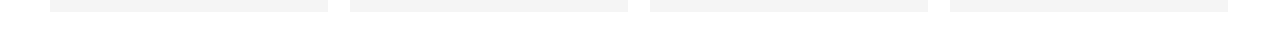
==== commit 86ca25e8: "Add files via upload" ====
--- a/category.html
+++ b/category.html
@@ -26,7 +26,7 @@
         </nav>
      </div>
      <div class="background">
-        <img src="image/background3.png" alt="">
+        <img src="image/offerbanner.png" alt="">
      </div>
      <div class="category">
         <h1>All Category's</h1>
--- a/css/categorys.css
+++ b/css/categorys.css
@@ -76,7 +76,7 @@
         display: flex;
         justify-content: center;
         flex-wrap: wrap;
-        gap: 10px;
+        gap: 20px;
         margin-top: 50px;
     }
     .product .box{
@@ -87,8 +87,8 @@
     
     }
     .product .box img{
-        width: 19.5vw;
-        height: 40vh;
+        width: 275px;
+        height: 300px;
         border: 1px solid black;
         border-bottom: 1px solid black;
         border-top-left-radius: 50px;
@@ -100,7 +100,7 @@
         padding: 2px 0px;
         background-color: #f5f5f5;
         border: 1px solid #f5f5f5;
-        width: 19.5vw;
+        width: 275.5px;
     }
     .product .box p{
         font-size: 20px;
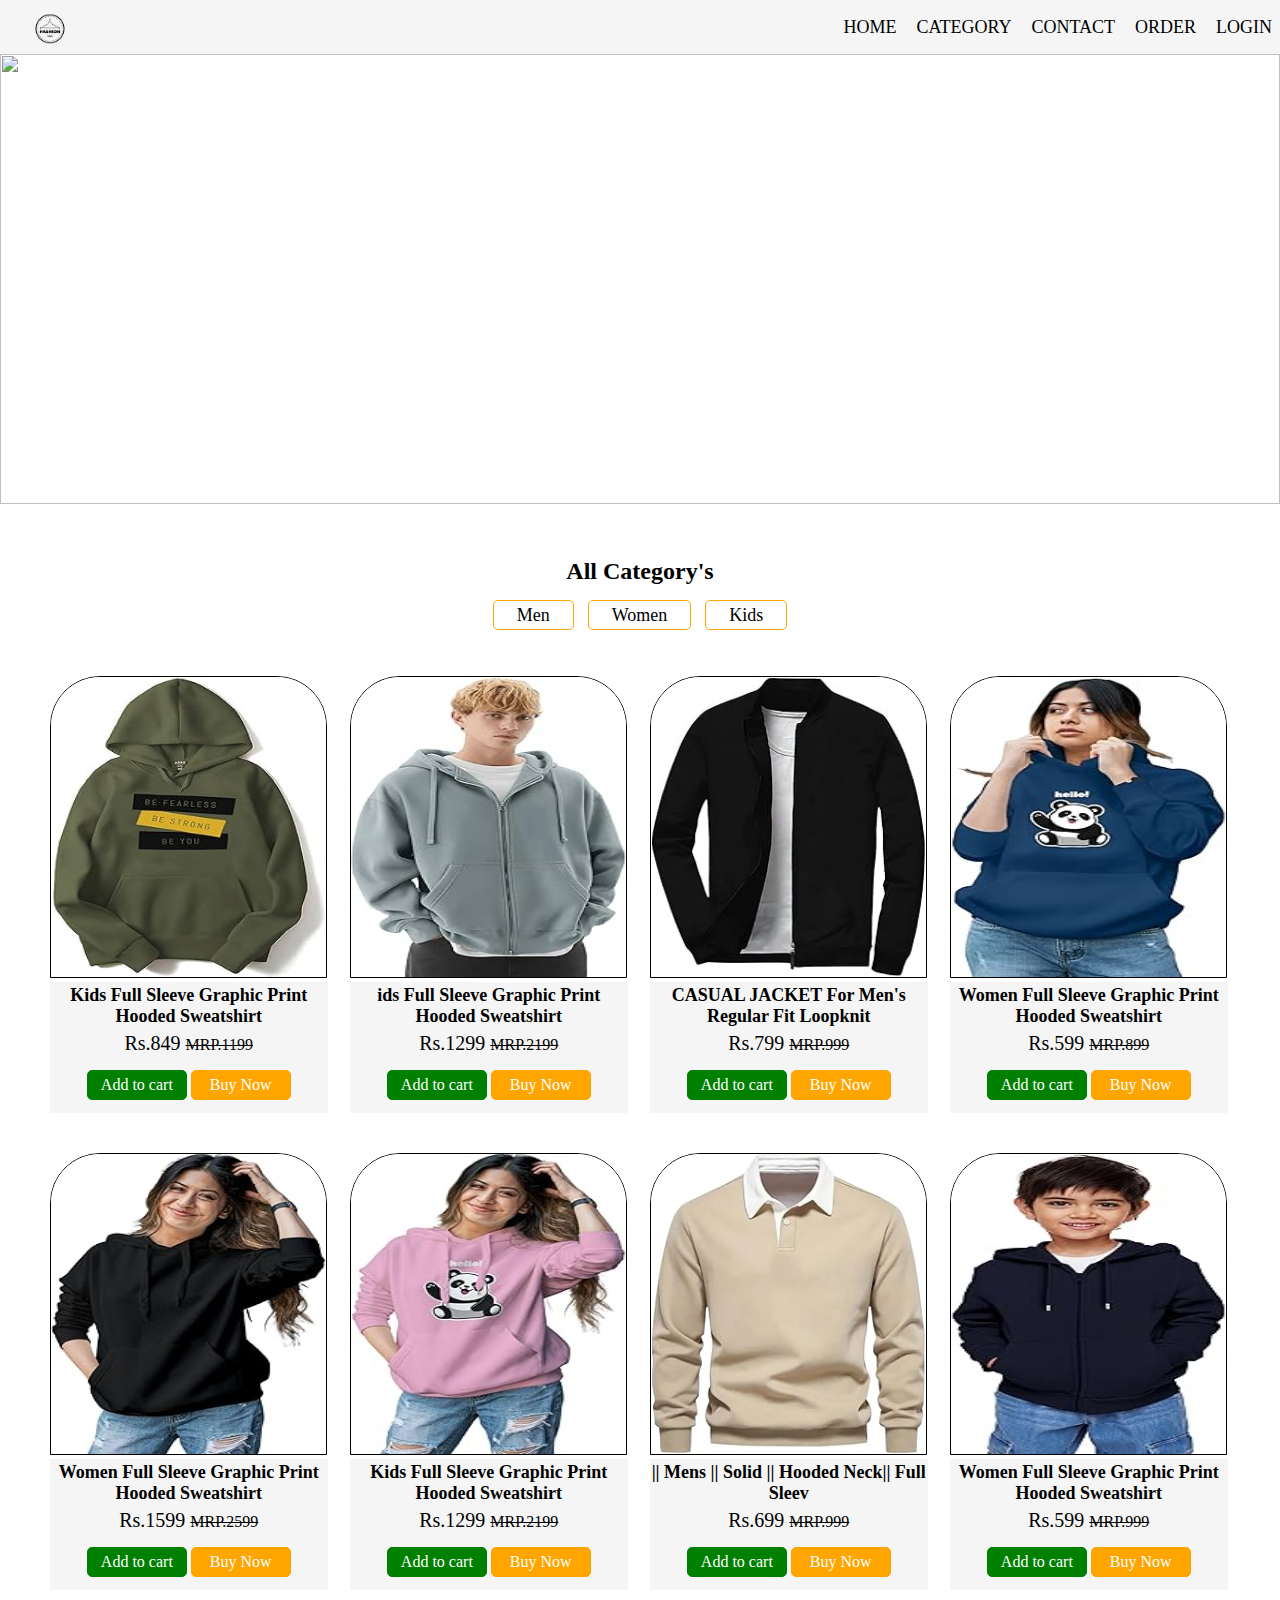
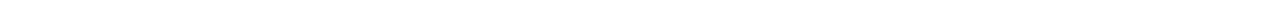
==== commit f7dbd8be: "Add files via upload" ====
--- a/category.html
+++ b/category.html
@@ -32,15 +32,15 @@
         <h1>All Category's</h1>
         <div class="link">
         <a href="men.html">Men</a>
-        <a href="#">Women</a>
-        <a href="#">Kids</a>
+        <a href="women.html">Women</a>
+        <a href="kids.html">Kids</a>
     </div>
     </div>
     <div class="product">
         <div class="box">
-            <img src="image/product11.png" alt="">
+            <img src="image/product17.png" alt="">
             <div class="info">
-            <h4>Hoodie for Men Unisex (MSS-02)</h4>
+            <h4>Kids Full Sleeve Graphic Print Hooded Sweatshirt</h4>
             <p>Rs.849 <del>MRP.1199</del></p>
             <i class="fa-solid fa-star checked"></i>
             <i class="fa-solid fa-star checked"></i>
@@ -56,7 +56,7 @@
         <div class="box">
             <img src="image/product12.png" alt="">
             <div class="info">
-                <h4>|| Mens || Solid || Hooded Neck|| Full Sleeve</h4>
+                <h4>ids Full Sleeve Graphic Print Hooded Sweatshirt</h4>
                 <p>Rs.1299 <del>MRP.2199</del></p>
                 <i class="fa-solid fa-star checked"></i>
                 <i class="fa-solid fa-star checked"></i>
@@ -86,9 +86,9 @@
                 </div>
         </div>
         <div class="box">
-            <img src="image/product21.png" alt="">
+            <img src="image/product14.png" alt="">
             <div class="info">
-                <h4>Printed Hoodie T-shirt Jogger Trackpant for kids</h4>
+                <h4>Women Full Sleeve Graphic Print Hooded Sweatshirt</h4>
                 <p>Rs.599 <del>MRP.899</del></p>
                 <i class="fa-solid fa-star checked"></i>
                 <i class="fa-solid fa-star checked"></i>
@@ -120,7 +120,7 @@
         <div class="box">
             <img src="image/product16.png" alt="">
             <div class="info">
-                <h4>Women Full Sleeve Graphic Print Hooded Sweatshirt</h4>
+                <h4>Kids Full Sleeve Graphic Print Hooded Sweatshirt</h4>
                 <p>Rs.1299 <del>MRP.2199</del></p>
                 <i class="fa-solid fa-star checked"></i>
                 <i class="fa-solid fa-star checked"></i>
@@ -134,9 +134,9 @@
                 </div>
         </div>
         <div class="box">
-            <img src="image/product19.png" alt="">
+            <img src="image/product11.png" alt="">
             <div class="info">
-                <h4>Unisex-Adult Hooded Sweatshirt kids</h4>
+                <h4>|| Mens || Solid || Hooded Neck|| Full Sleev</h4>
                 <p>Rs.699 <del>MRP.999</del></p>
                 <i class="fa-solid fa-star checked"></i>
                 <i class="fa-solid fa-star checked"></i>
@@ -150,9 +150,9 @@
                 </div>
         </div>
         <div class="box">
-            <img src="image/product20.png" alt="">
+            <img src="image/product18.png" alt="">
             <div class="info">
-                <h4>Hoodies Soft Fabric Winter Wear Hoodie for Boys Black</h4>
+                <h4>Women Full Sleeve Graphic Print Hooded Sweatshirt</h4>
                 <p>Rs.599 <del>MRP.999</del></p>
                 <i class="fa-solid fa-star checked"></i>
                 <i class="fa-solid fa-star checked"></i>
--- a/css/categorys.css
+++ b/css/categorys.css
@@ -8,21 +8,20 @@
 }
 .navbar nav{
     display: flex;
-   justify-content: space-between;
-   align-items: center;
-   background-color: #f5f5f5;
+justify-content: space-between;
+align-items: center;
+background-color: #f5f5f5;
 }
 .navbar nav .logo{
-   margin:  10px 14px;
+margin:  2px 25px;
 }
 .navbar nav img{
     display: flex;
     height: 50px;
-   margin: 3px 9px;
 
 }
 .navbar nav .link a{
-    font-size: 20px;
+    font-size: 18px;
     text-decoration: none;
     padding: 2px 8px;
     color: black;
@@ -33,6 +32,7 @@
     border-radius: 5px;
     transition: 0.5s ease;
 }
+
 .background img{
     background-size: cover;
     background-repeat:no-repeat;
